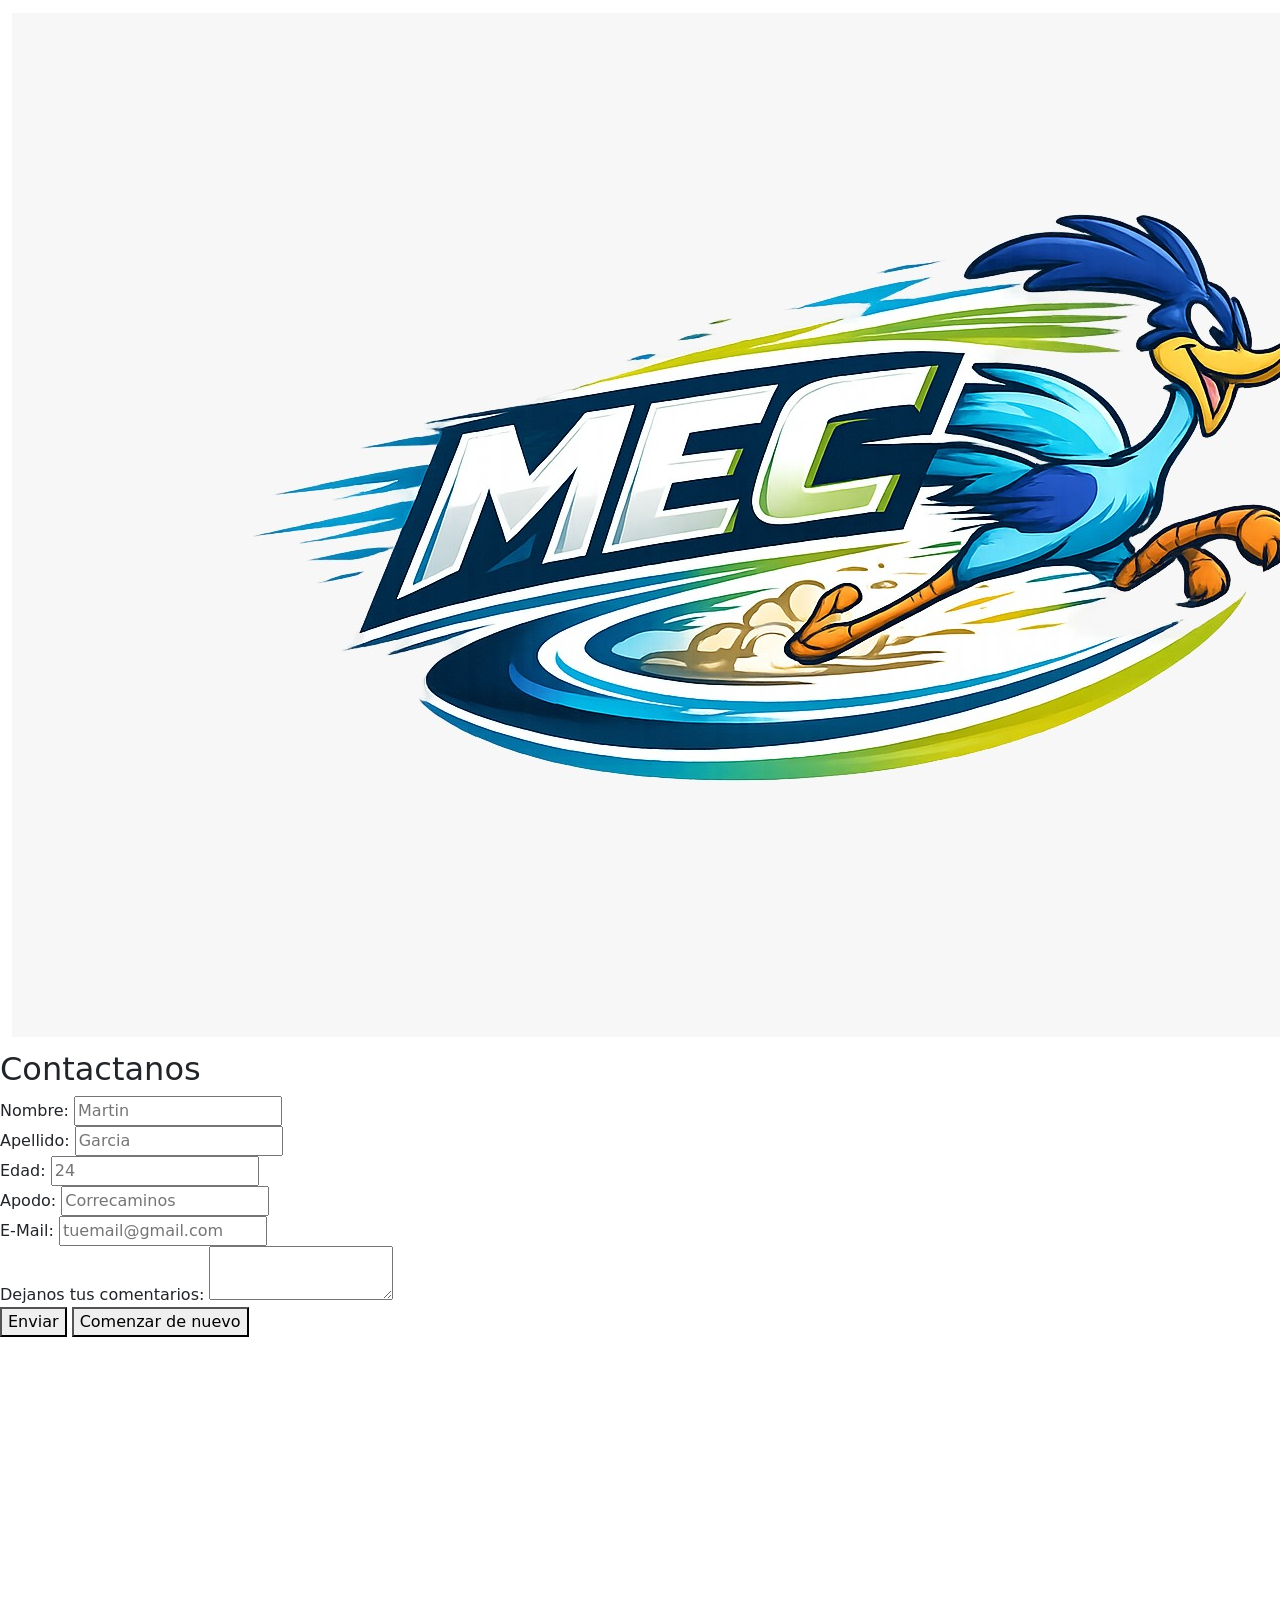
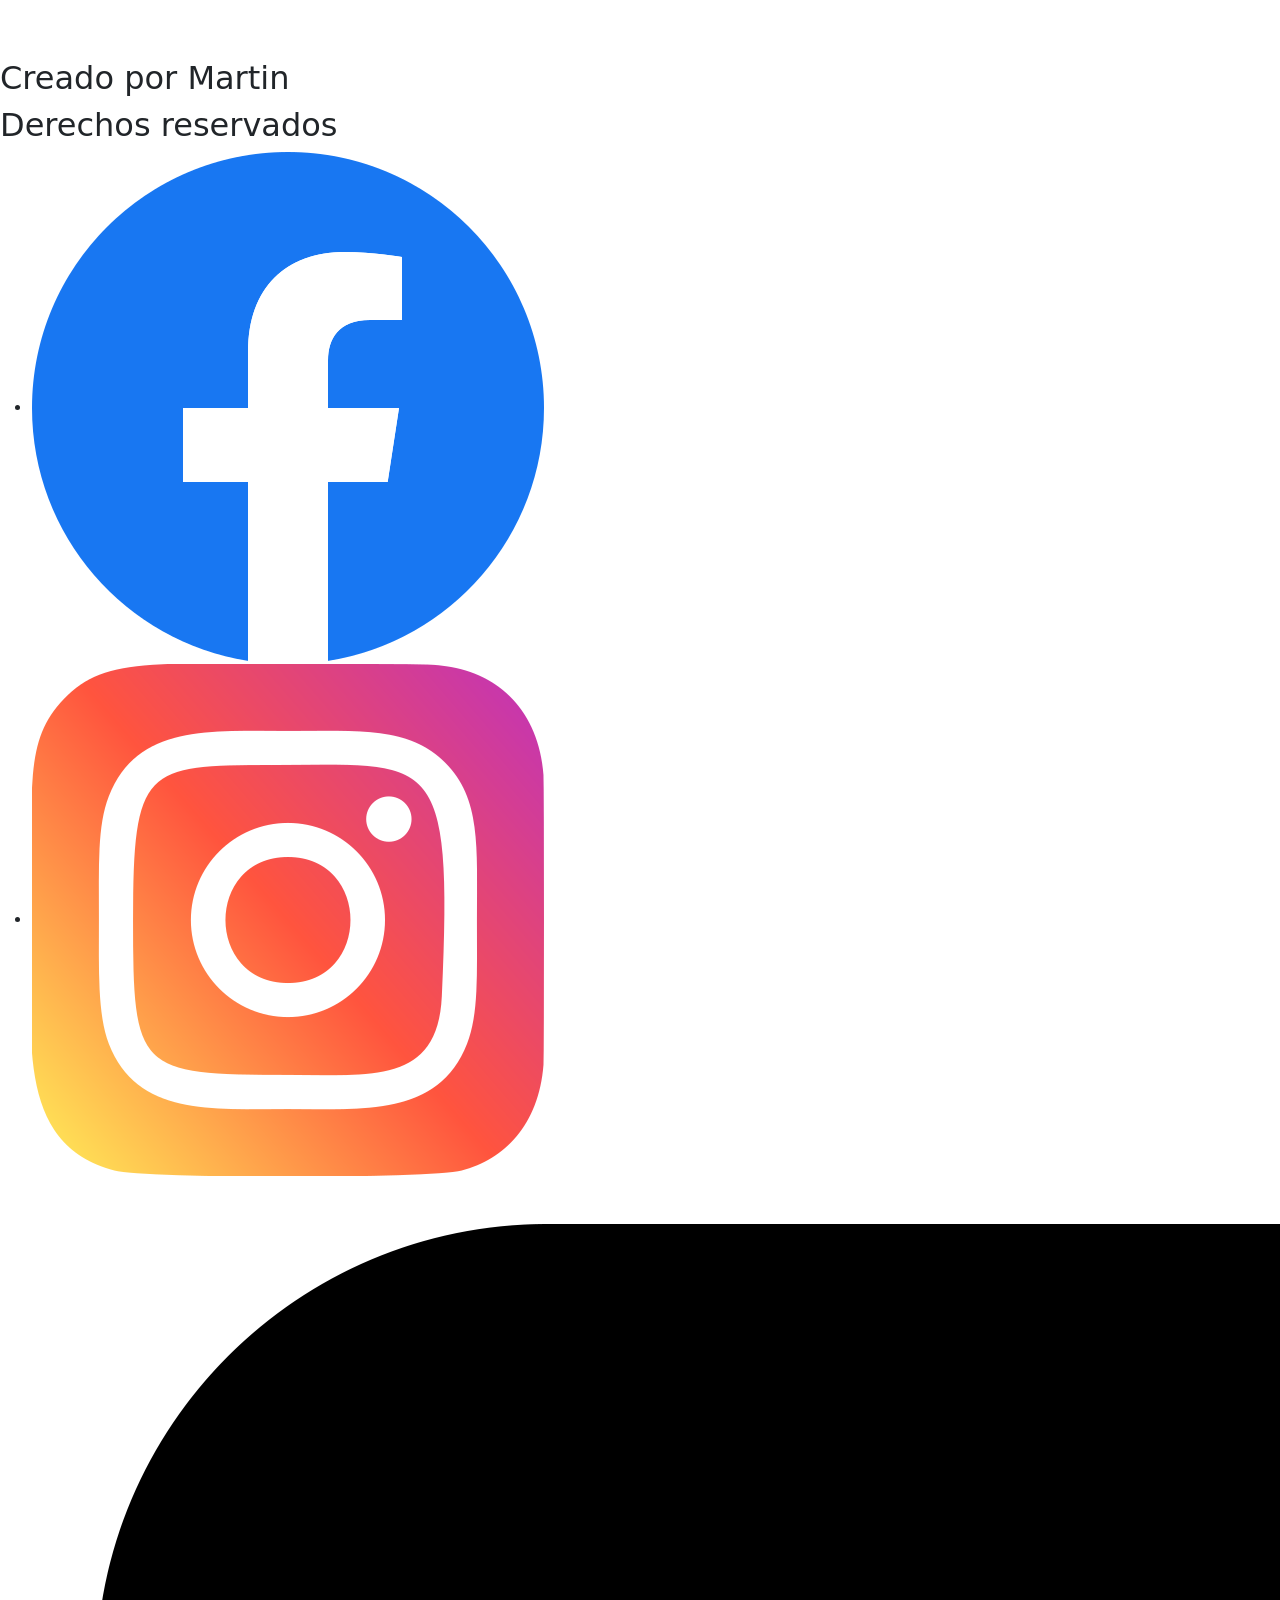
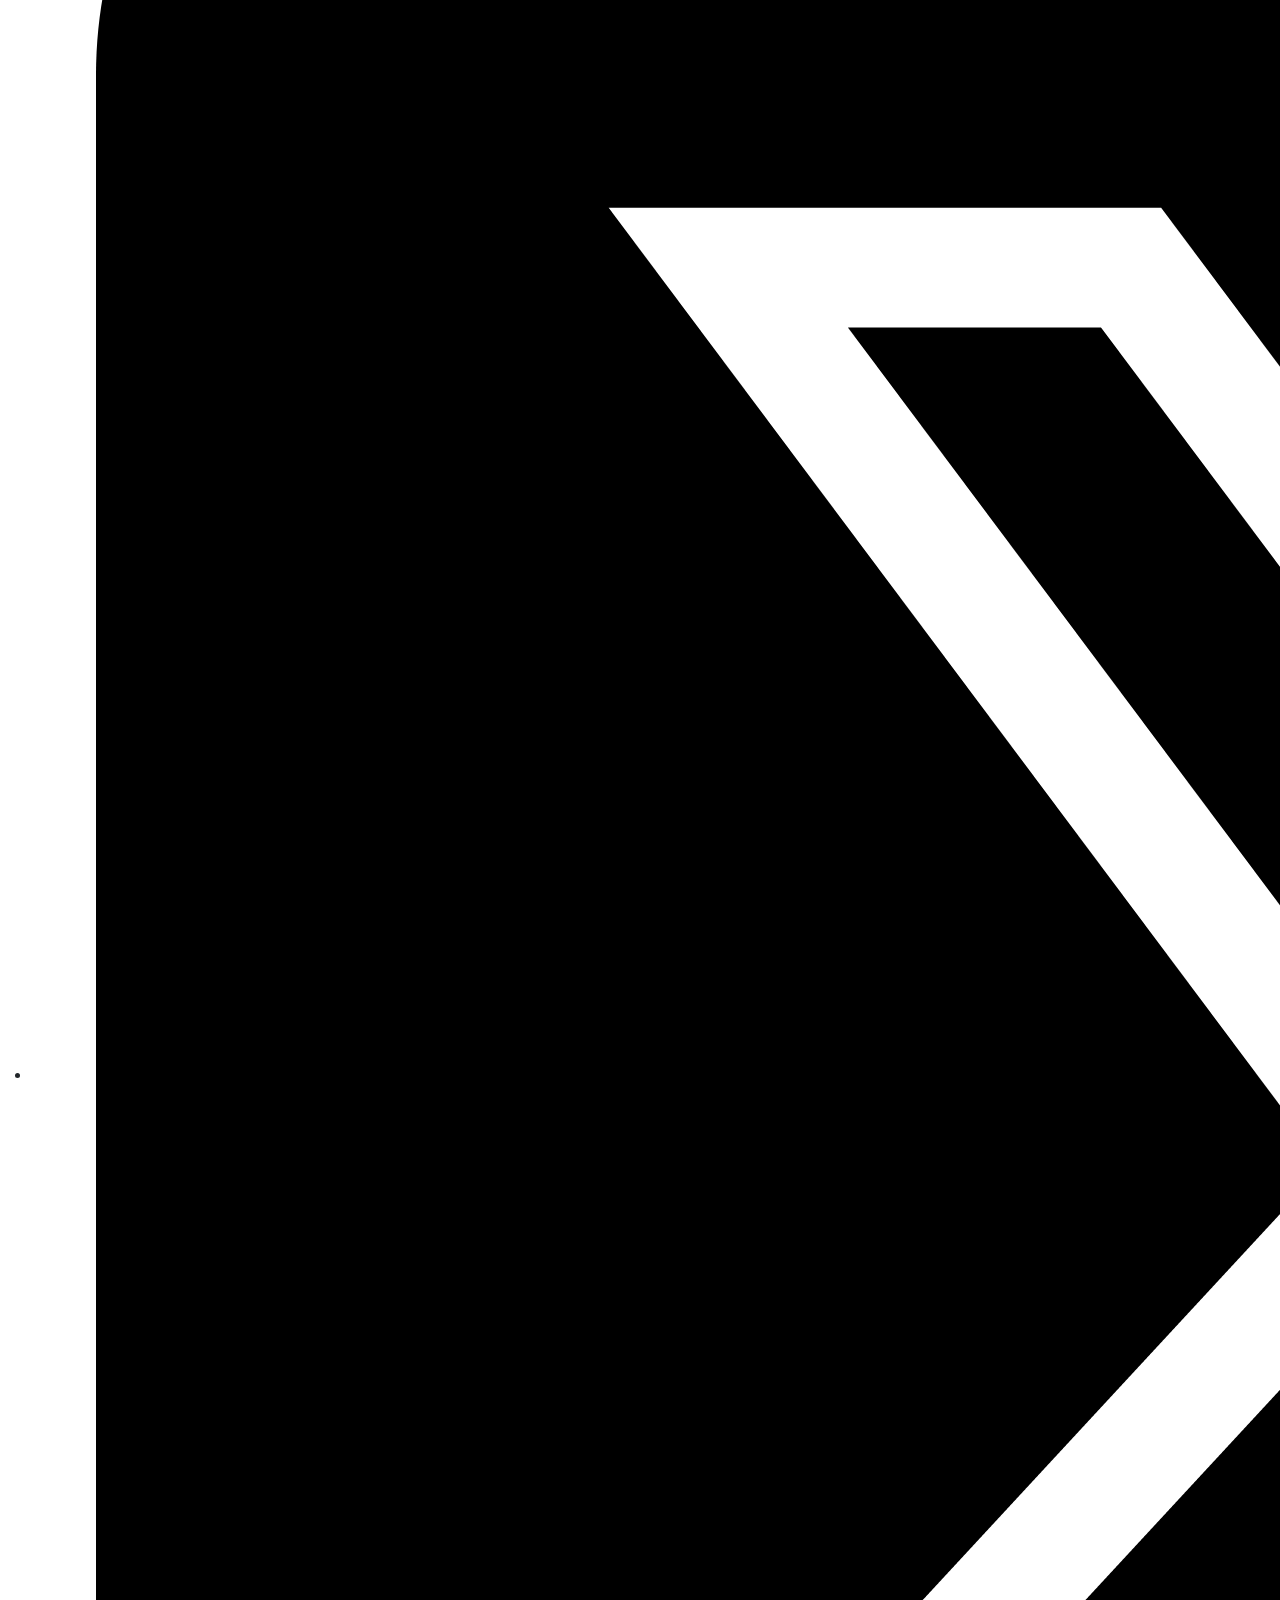
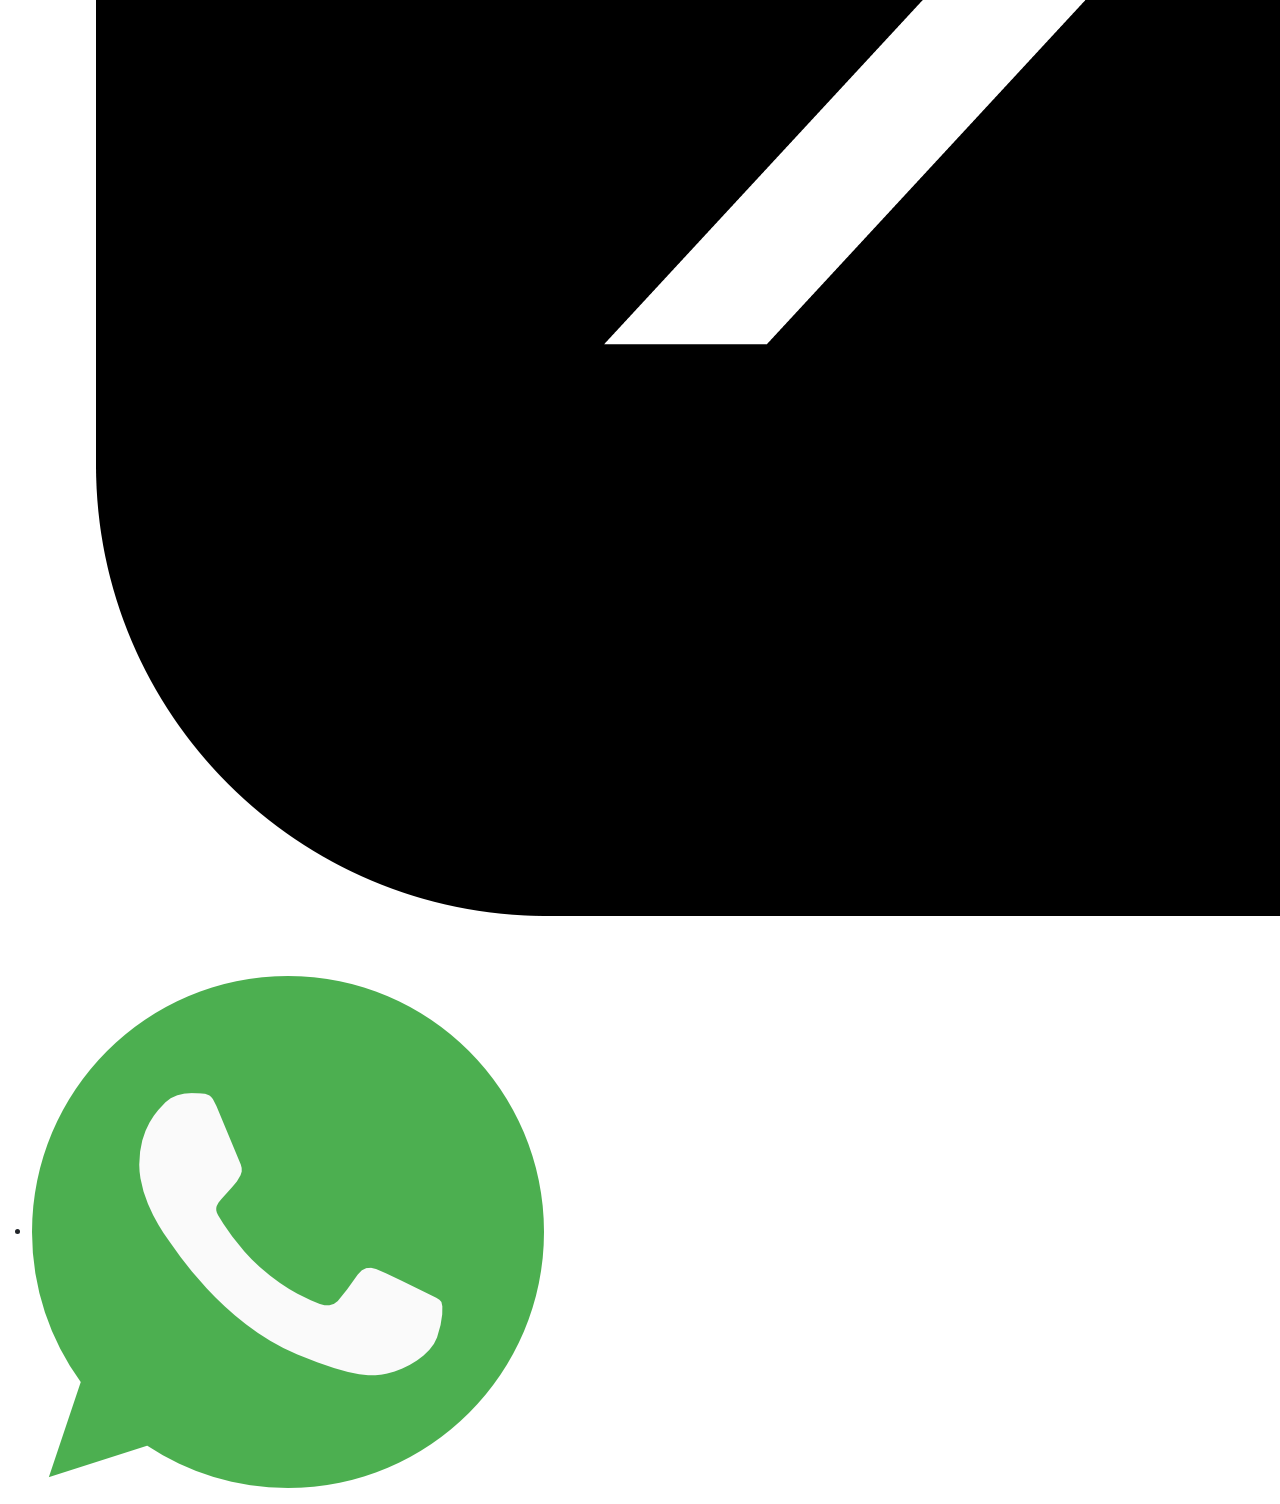
==== assets/pages/contacto.html @ 6ec5f3ac "Formularios MEC" ====
<!DOCTYPE html>
<html lang="es-ar">

<head>
    <meta charset="UTF-8">
    <meta name="viewport" content="width=device-width, initial-scale=1.0">

    <title>Contacto | MEC Dolores Running Club</title>

    <link rel="shortcut icon" href="../img/Logo mec.jpeg" type="image/jpeg">

    <link href="https://cdn.jsdelivr.net/npm/bootstrap@5.3.7/dist/css/bootstrap.min.css" rel="stylesheet"
        integrity="sha384-LN+7fdVzj6u52u30Kp6M/trliBMCMKTyK833zpbD+pXdCLuTusPj697FH4R/5mcr" crossorigin="anonymous">

    <link rel="stylesheet" href="../styles/styles.css">

    <meta name="description"
        content="En MEC Dolores Running vas a encontrar una comunidad de corredores, entrenamientos, carreras y motivación para disfrutar del running en Uruguay.">

    <meta name="keywords"
        content="Running Club, Club de Running, Running Team, Runner, Running Uruguay, MEC Dolores Running, 5K, 10K, Atletismo">

    <meta name="author" content="Martin Garcia">
</head>

<body>

    <header>
        <nav class="navbar navbar-expand-lg">
            <div class="container-fluid">

                <a class="navbar-brand" href="../../index.html">
                    <img src="../img/Logo mec.jpeg" alt="Logo de MEC Dolores Running" class="logo">
                </a>

                <button class="navbar-toggler fondo" type="button" data-bs-toggle="collapse"
                    data-bs-target="#navbarNavDropdown" aria-controls="navbarNavDropdown" aria-expanded="false"
                    aria-label="Toggle navigation">

                    <span class="navbar-toggler-icon"></span>
                </button>

                <h1>
                    MEC Dolores Running
                    <span>by Martin</span>
                </h1>

                <div class="collapse navbar-collapse" id="navbarNavDropdown">

                    <ul class="navbar-nav w-100 justify-content-center">

                        <li class="nav-item">
                            <a class="nav-link active" aria-current="page" href="./contacto.html">
                                Contacto
                            </a>
                        </li>

                        <li class="nav-item">
                            <a class="nav-link" href="./carreras.html">
                                Carreras
                            </a>
                        </li>

                        <li class="nav-item">
                            <a class="nav-link" href="./fundadores.html">
                                Fundadores
                            </a>
                        </li>

                        <li class="nav-item">
                            <a class="nav-link" href="./galeria.html">
                                Galería
                            </a>
                        </li>

                    </ul>

                </div>
            </div>
        </nav>
    </header>

    <main class="contacto">

        <section class="contact-form">

            <h2>Contactanos</h2>

            <form action="#" method="post">

                <article>
                    <label for="nombre">Nombre:</label>

                    <input type="text" id="nombre" name="nombre" placeholder="Martin" class="inname" required>
                </article>

                <article>
                    <label for="apellido">Apellido:</label>

                    <input type="text" id="apellido" name="apellido" placeholder="Garcia" class="inlas" required>
                </article>

                <article>
                    <label for="edad">Edad:</label>

                    <input type="number" id="edad" name="edad" placeholder="24" class="inage" required>
                </article>

                <article>
                    <label for="apodo">Apodo:</label>

                    <input type="text" id="apodo" name="apodo" placeholder="Correcaminos" class="insur">
                </article>

                <article>
                    <label for="email">E-Mail:</label>

                    <input type="email" id="email" name="email" placeholder="tuemail@gmail.com" class="inmail" required>
                </article>

                <article>
                    <label for="comentarios">
                        Dejanos tus comentarios:
                    </label>

                    <textarea id="comentarios" name="comentarios" placeholder="Quiero correr para MEC..."
                        class="incomments" required>
                    </textarea>
                </article>

                <article class="buttons">

                    <button type="submit" class="sub">
                        Enviar
                    </button>

                    <button type="reset" class="res">
                        Comenzar de nuevo
                    </button>

                </article>

            </form>

        </section>

        <section class="map-yt">

            <!-- MAPA -->

            <iframe
                src="https://www.google.com/maps/embed?pb=!1m18!1m12!1m3!1d13196.830701607744!2d-58.2378956!3d-33.5349002!2m3!1f0!2f0!3f0!3m2!1i1024!2i768!4f13.1!3m3!1m2!1s0x95a5281a88e03ff1%3A0x495b77d6ea8cc577!2sDolores%2C%20Soriano!5e0!3m2!1ses-419!2suy!4v1747580000000!5m2!1ses-419!2suy"
                width="400" height="300" style="border:0;" allowfullscreen="" loading="lazy"
                referrerpolicy="no-referrer-when-downgrade">

            </iframe>

            <!-- VIDEO -->

            <iframe width="560" height="315" src="https://open.spotify.com/playlist/6fNGb1PJeD2Wk0fDbvDucJ"
                title="Spotify playlist" frameborder="0"
                allow="accelerometer; autoplay; clipboard-write; encrypted-media; gyroscope; picture-in-picture; web-share"
                allowfullscreen>

            </iframe>

        </section>

    </main>

    <footer>

        <h2>Creado por Martin</h2>
        <h2>Derechos reservados</h2>

        <nav>

            <ul class="f-nav">

                <li>
                    <a href="https://facebook.com" target="_blank">
                        <img src="../img/facebook.png" alt="Logo de Facebook" title="Facebook" class="rrss">
                    </a>
                </li>

                <li>
                    <a href="https://www.instagram.com/mecdolores/" target="_blank">
                        <img src="../img/instagram.png" alt="Logo de Instagram" title="Instagram" class="rrss">
                    </a>
                </li>

                <li>
                    <a href="https://x.com" target="_blank">
                        <img src="../img/x.png" alt="Logo de X/Twitter" title="X/Twitter" class="rrss">
                    </a>
                </li>

                <li>
                    <a href="https://wa.me/59892757686" target="_blank">
                        <img src="../img/whatsapp.png" alt="Logo de WhatsApp" title="WhatsApp" class="rrss whatsapp">
                    </a>
                </li>

            </ul>

        </nav>

    </footer>

    <script src="https://cdn.jsdelivr.net/npm/bootstrap@5.3.7/dist/js/bootstrap.bundle.min.js"
        integrity="sha384-ndDqU0Gzau9qJ1lfW4pNLlhNTkCfHzAVBReH9diLvGRem5+R9g2FzA8ZGN954O5Q" crossorigin="anonymous">

        </script>

</body>

</html>
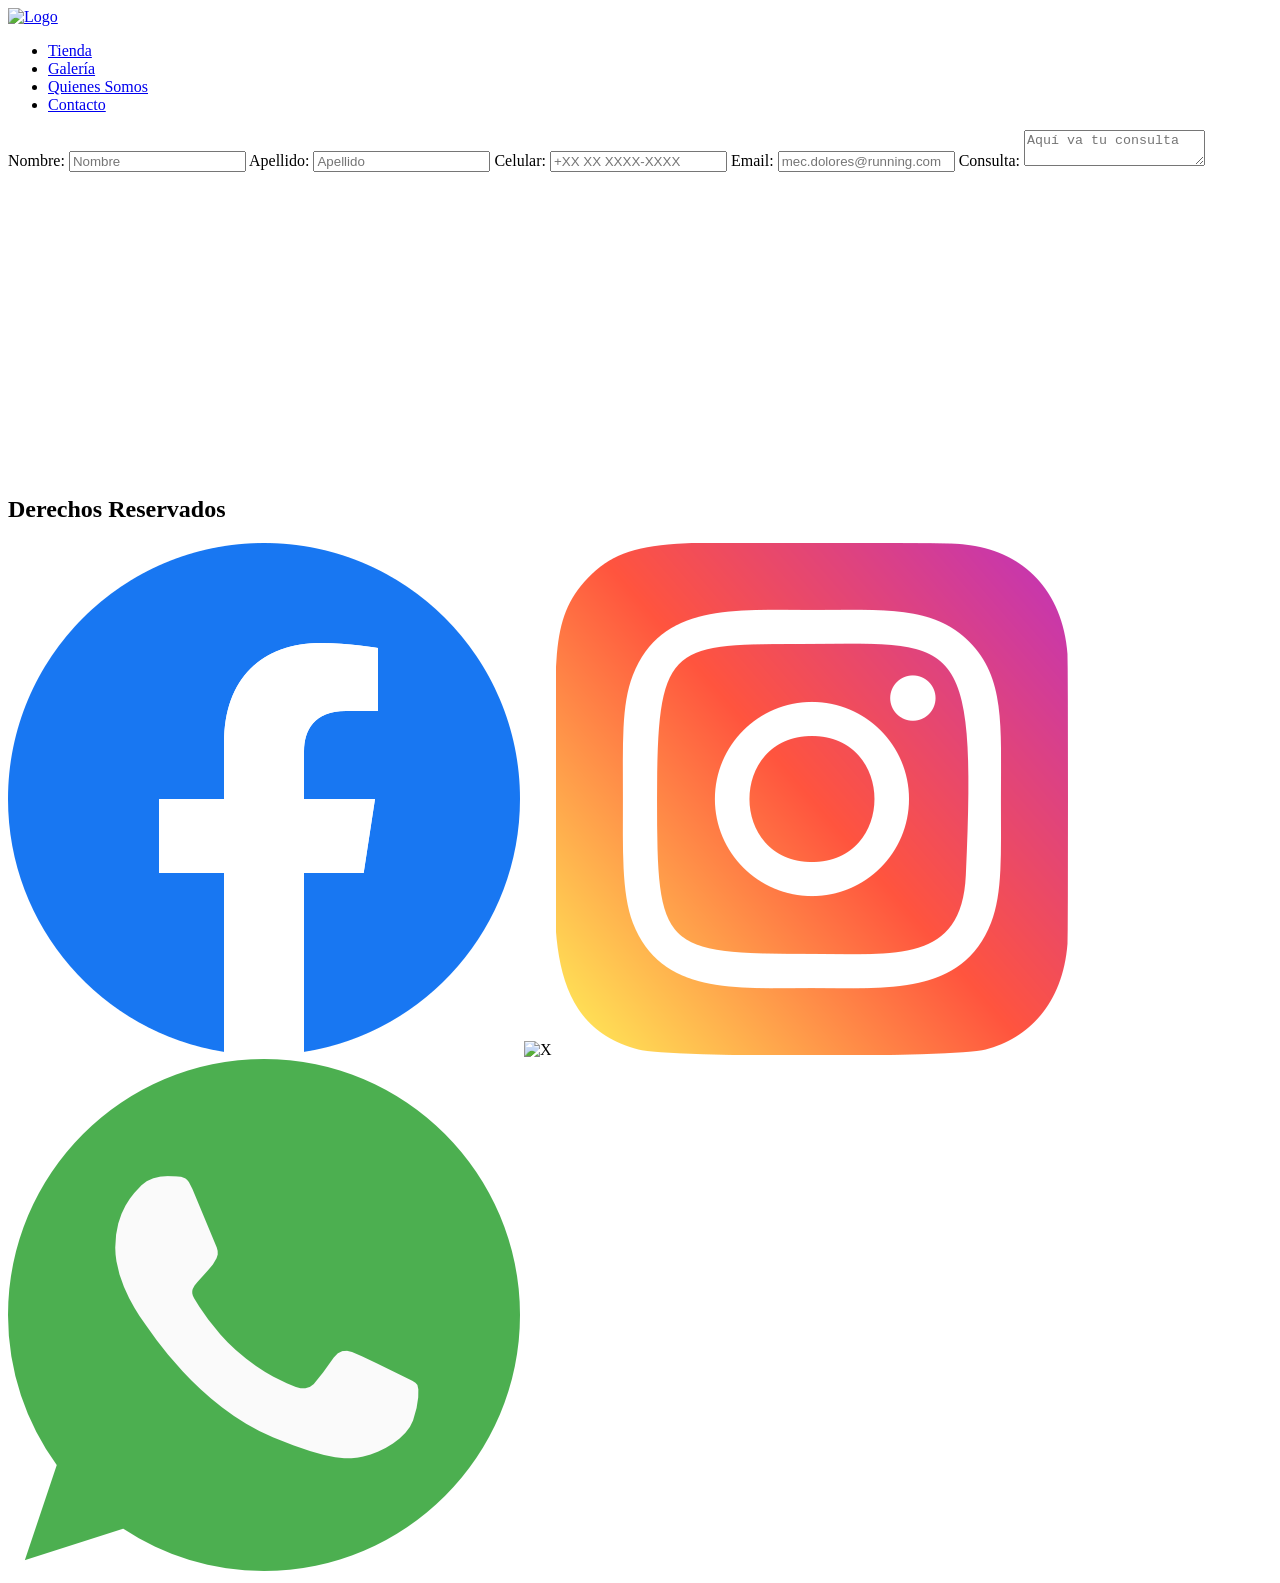
==== commit 29c43692: "Tienda MEC" ====
--- a/assets/pages/contacto.html
+++ b/assets/pages/contacto.html
@@ -1,217 +1,72 @@
 <!DOCTYPE html>
-<html lang="es-ar">
-
+<html lang="en">
 <head>
     <meta charset="UTF-8">
     <meta name="viewport" content="width=device-width, initial-scale=1.0">
-
-    <title>Contacto | MEC Dolores Running Club</title>
-
-    <link rel="shortcut icon" href="../img/Logo mec.jpeg" type="image/jpeg">
-
-    <link href="https://cdn.jsdelivr.net/npm/bootstrap@5.3.7/dist/css/bootstrap.min.css" rel="stylesheet"
-        integrity="sha384-LN+7fdVzj6u52u30Kp6M/trliBMCMKTyK833zpbD+pXdCLuTusPj697FH4R/5mcr" crossorigin="anonymous">
-
+    <title>MEC DOLORES RUNNING - Contacto</title>
     <link rel="stylesheet" href="../styles/styles.css">
 
-    <meta name="description"
-        content="En MEC Dolores Running vas a encontrar una comunidad de corredores, entrenamientos, carreras y motivación para disfrutar del running en Uruguay.">
+    <meta name="description" content="El MEC - Dolores Running no es un grupo cerrado ni mucho menos, sino que es la oportunidad perfecta para crear una comunidad runner en nuestra ciudad.">
 
-    <meta name="keywords"
-        content="Running Club, Club de Running, Running Team, Runner, Running Uruguay, MEC Dolores Running, 5K, 10K, Atletismo">
+    <meta name="keywords" content="contacto, formulario, Running, Comunidad, Correr, Deportes, Salud, Bienestar, MEC-Dolores-Running">
 
-    <meta name="author" content="Martin Garcia">
+    <meta name="author" content="Luciano Staniszewski">
 </head>
-
 <body>
-
     <header>
-        <nav class="navbar navbar-expand-lg">
-            <div class="container-fluid">
-
-                <a class="navbar-brand" href="../../index.html">
-                    <img src="../img/Logo mec.jpeg" alt="Logo de MEC Dolores Running" class="logo">
-                </a>
-
-                <button class="navbar-toggler fondo" type="button" data-bs-toggle="collapse"
-                    data-bs-target="#navbarNavDropdown" aria-controls="navbarNavDropdown" aria-expanded="false"
-                    aria-label="Toggle navigation">
-
-                    <span class="navbar-toggler-icon"></span>
-                </button>
-
-                <h1>
-                    MEC Dolores Running
-                    <span>by Martin</span>
-                </h1>
-
-                <div class="collapse navbar-collapse" id="navbarNavDropdown">
-
-                    <ul class="navbar-nav w-100 justify-content-center">
-
-                        <li class="nav-item">
-                            <a class="nav-link active" aria-current="page" href="./contacto.html">
-                                Contacto
-                            </a>
-                        </li>
-
-                        <li class="nav-item">
-                            <a class="nav-link" href="./carreras.html">
-                                Carreras
-                            </a>
-                        </li>
-
-                        <li class="nav-item">
-                            <a class="nav-link" href="./fundadores.html">
-                                Fundadores
-                            </a>
-                        </li>
-
-                        <li class="nav-item">
-                            <a class="nav-link" href="./galeria.html">
-                                Galería
-                            </a>
-                        </li>
-
-                    </ul>
-
-                </div>
-            </div>
+        <a href="../index.html">
+            <img src="../img/logo.jpg" alt="Logo" class="logo">
+        </a>
+        <nav>
+            <ul class="navegacion">
+                <li>
+                    <a href="./tienda.html">Tienda</a>
+                </li>
+                <li>
+                    <a href="./galeria.html">Galería</a>
+                </li>
+                <li>
+                    <a href="./quienes-somos.html">Quienes Somos</a>
+                </li>
+                <li>
+                    <a href="./contacto.html">Contacto</a>
+                </li>
+            </ul>
         </nav>
     </header>
 
-    <main class="contacto">
+    <main class="main-contact">
 
-        <section class="contact-form">
+        <form>
+            <label>Nombre:</label>
+            <input type="text" placeholder="Nombre">
 
-            <h2>Contactanos</h2>
+            <label>Apellido:</label>
+            <input type="text" placeholder="Apellido">
 
-            <form action="#" method="post">
+            <label>Celular:</label>
+            <input type="number" placeholder="+XX XX XXXX-XXXX">
 
-                <article>
-                    <label for="nombre">Nombre:</label>
+            <label>Email:</label>
+            <input type="email" placeholder="mec.dolores@running.com">
 
-                    <input type="text" id="nombre" name="nombre" placeholder="Martin" class="inname" required>
-                </article>
+            <label>Consulta:</label>
+            <textarea placeholder="Aquí va tu consulta"></textarea>
+        </form>
 
-                <article>
-                    <label for="apellido">Apellido:</label>
+        <iframe src="https://www.google.com/maps/embed?pb=!1m18!1m12!1m3!1d13539.078958991096!2d-64.53849109999999!3d-31.9671429!2m3!1f0!2f0!3f0!3m2!1i1024!2i768!4f13.1!3m3!1m2!1s0x95d2b02fbbf06027%3A0x3f7ae1fed6dd49c4!2sPozo%20Verde%20(Sendero)!5e0!3m2!1ses!2sar!4v1744681787506!5m2!1ses!2sar" width="400" height="300" style="border:0;" allowfullscreen="" loading="lazy" referrerpolicy="no-referrer-when-downgrade"></iframe>
 
-                    <input type="text" id="apellido" name="apellido" placeholder="Garcia" class="inlas" required>
-                </article>
-
-                <article>
-                    <label for="edad">Edad:</label>
-
-                    <input type="number" id="edad" name="edad" placeholder="24" class="inage" required>
-                </article>
-
-                <article>
-                    <label for="apodo">Apodo:</label>
-
-                    <input type="text" id="apodo" name="apodo" placeholder="Correcaminos" class="insur">
-                </article>
-
-                <article>
-                    <label for="email">E-Mail:</label>
-
-                    <input type="email" id="email" name="email" placeholder="tuemail@gmail.com" class="inmail" required>
-                </article>
-
-                <article>
-                    <label for="comentarios">
-                        Dejanos tus comentarios:
-                    </label>
-
-                    <textarea id="comentarios" name="comentarios" placeholder="Quiero correr para MEC..."
-                        class="incomments" required>
-                    </textarea>
-                </article>
-
-                <article class="buttons">
-
-                    <button type="submit" class="sub">
-                        Enviar
-                    </button>
-
-                    <button type="reset" class="res">
-                        Comenzar de nuevo
-                    </button>
-
-                </article>
-
-            </form>
-
-        </section>
-
-        <section class="map-yt">
-
-            <!-- MAPA -->
-
-            <iframe
-                src="https://www.google.com/maps/embed?pb=!1m18!1m12!1m3!1d13196.830701607744!2d-58.2378956!3d-33.5349002!2m3!1f0!2f0!3f0!3m2!1i1024!2i768!4f13.1!3m3!1m2!1s0x95a5281a88e03ff1%3A0x495b77d6ea8cc577!2sDolores%2C%20Soriano!5e0!3m2!1ses-419!2suy!4v1747580000000!5m2!1ses-419!2suy"
-                width="400" height="300" style="border:0;" allowfullscreen="" loading="lazy"
-                referrerpolicy="no-referrer-when-downgrade">
-
-            </iframe>
-
-            <!-- VIDEO -->
-
-            <iframe width="560" height="315" src="https://open.spotify.com/playlist/6fNGb1PJeD2Wk0fDbvDucJ"
-                title="Spotify playlist" frameborder="0"
-                allow="accelerometer; autoplay; clipboard-write; encrypted-media; gyroscope; picture-in-picture; web-share"
-                allowfullscreen>
-
-            </iframe>
-
-        </section>
-
+        <!-- <iframe width="560" height="315" src="https://www.youtube.com/embed/1-xGerv5FOk?si=WYtWAz-H01fBa2N2" title="YouTube video player" frameborder="0" allow="accelerometer; autoplay; clipboard-write; encrypted-media; gyroscope; picture-in-picture; web-share" referrerpolicy="strict-origin-when-cross-origin" allowfullscreen></iframe> -->
     </main>
 
     <footer>
-
-        <h2>Creado por Martin</h2>
-        <h2>Derechos reservados</h2>
-
-        <nav>
-
-            <ul class="f-nav">
-
-                <li>
-                    <a href="https://facebook.com" target="_blank">
-                        <img src="../img/facebook.png" alt="Logo de Facebook" title="Facebook" class="rrss">
-                    </a>
-                </li>
-
-                <li>
-                    <a href="https://www.instagram.com/mecdolores/" target="_blank">
-                        <img src="../img/instagram.png" alt="Logo de Instagram" title="Instagram" class="rrss">
-                    </a>
-                </li>
-
-                <li>
-                    <a href="https://x.com" target="_blank">
-                        <img src="../img/x.png" alt="Logo de X/Twitter" title="X/Twitter" class="rrss">
-                    </a>
-                </li>
-
-                <li>
-                    <a href="https://wa.me/59892757686" target="_blank">
-                        <img src="../img/whatsapp.png" alt="Logo de WhatsApp" title="WhatsApp" class="rrss whatsapp">
-                    </a>
-                </li>
-
-            </ul>
-
-        </nav>
-
+        <h2>Derechos Reservados</h2>
+        <section>
+            <img src="../img/facebook.png" alt="Facebook" class="rrss">
+            <img src="../img/twitter.png" alt="X" class="rrss">
+            <img src="../img/instagram.png" alt="Instagram" class="rrss">
+        </section>
+            <img src="../img/whatsapp.png" alt="whatsapp" class="rrss wats">
     </footer>
-
-    <script src="https://cdn.jsdelivr.net/npm/bootstrap@5.3.7/dist/js/bootstrap.bundle.min.js"
-        integrity="sha384-ndDqU0Gzau9qJ1lfW4pNLlhNTkCfHzAVBReH9diLvGRem5+R9g2FzA8ZGN954O5Q" crossorigin="anonymous">
-
-        </script>
-
 </body>
-
 </html>
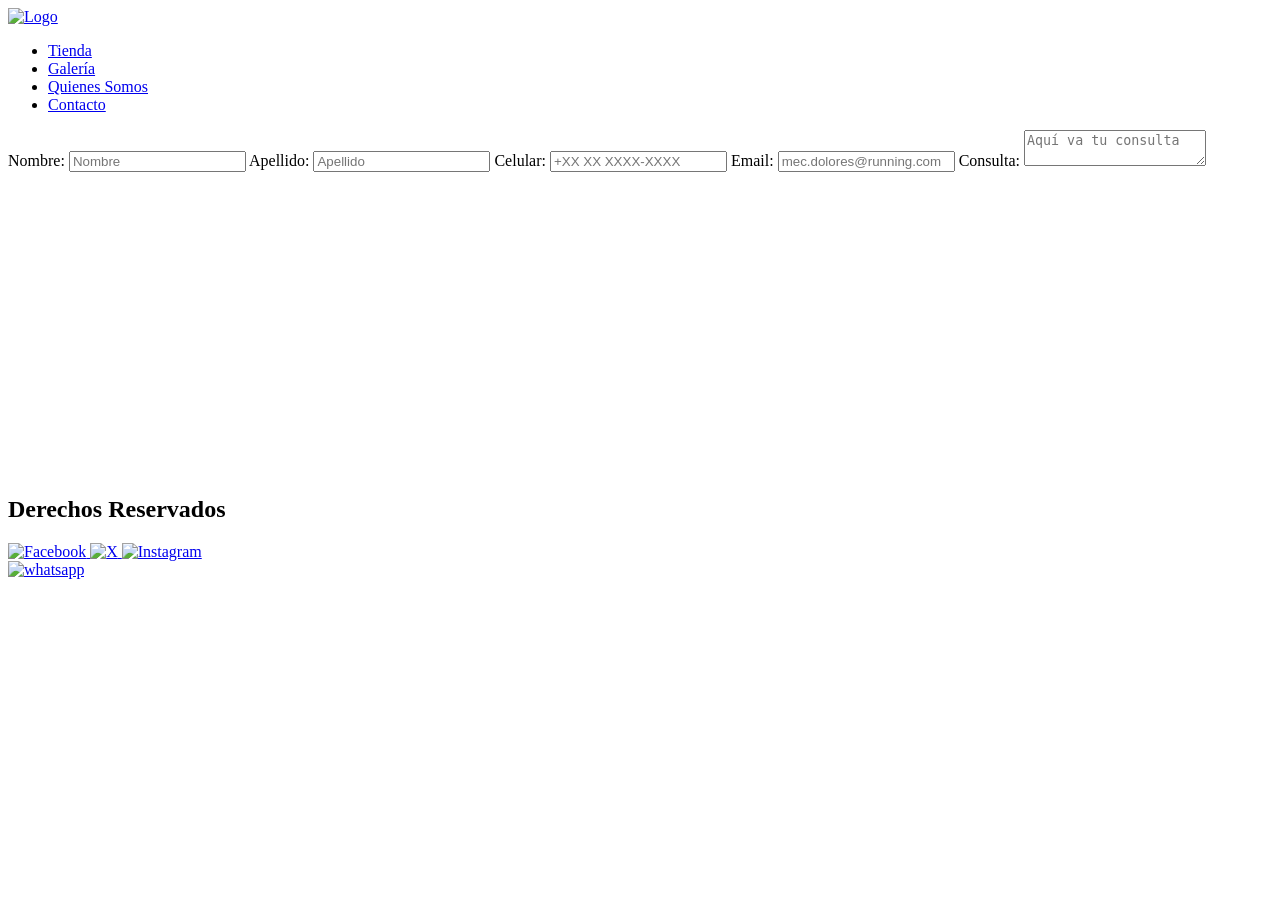
==== commit eadc76db: "Correccion Errores" ====
--- a/assets/pages/contacto.html
+++ b/assets/pages/contacto.html
@@ -10,7 +10,7 @@
 
     <meta name="keywords" content="contacto, formulario, Running, Comunidad, Correr, Deportes, Salud, Bienestar, MEC-Dolores-Running">
 
-    <meta name="author" content="Luciano Staniszewski">
+    <meta name="author" content="Martin Garcia">
 </head>
 <body>
     <header>
@@ -20,16 +20,16 @@
         <nav>
             <ul class="navegacion">
                 <li>
-                    <a href="./tienda.html">Tienda</a>
+                    <a href="../assets/pages/tienda.html">Tienda</a>
                 </li>
                 <li>
-                    <a href="./galeria.html">Galería</a>
+                    <a href="../assets/pages/galeria.html">Galería</a>
                 </li>
                 <li>
-                    <a href="./quienes-somos.html">Quienes Somos</a>
+                    <a href="../assets/pages/fundadores.html">Quienes Somos</a>
                 </li>
                 <li>
-                    <a href="./contacto.html">Contacto</a>
+                    <a href="../assets/pages/contacto.html">Contacto</a>
                 </li>
             </ul>
         </nav>
@@ -62,11 +62,20 @@
     <footer>
         <h2>Derechos Reservados</h2>
         <section>
-            <img src="../img/facebook.png" alt="Facebook" class="rrss">
-            <img src="../img/twitter.png" alt="X" class="rrss">
-            <img src="../img/instagram.png" alt="Instagram" class="rrss">
-        </section>
-            <img src="../img/whatsapp.png" alt="whatsapp" class="rrss wats">
+          <a href="https://facebook.com" target="_blank">
+        <img src="./img/facebook.png" alt="Facebook" class="rrss">
+      </a>
+      <a href="https://x.com" target="_blank">
+        <img src="./img/x.png" alt="X" class="rrss">
+      </a>
+      <a href="https://www.instagram.com/mecdolores/" target="_blank">
+        <img src="./img/instagram.png" alt="Instagram" class="rrss">
+      </a>
+    </section>
+
+    <a href="https://wa.me/59892757686" target="_blank">
+      <img src="./img/whatsapp.png" alt="whatsapp" class="rrss wats">
+    </a>
     </footer>
 </body>
 </html>
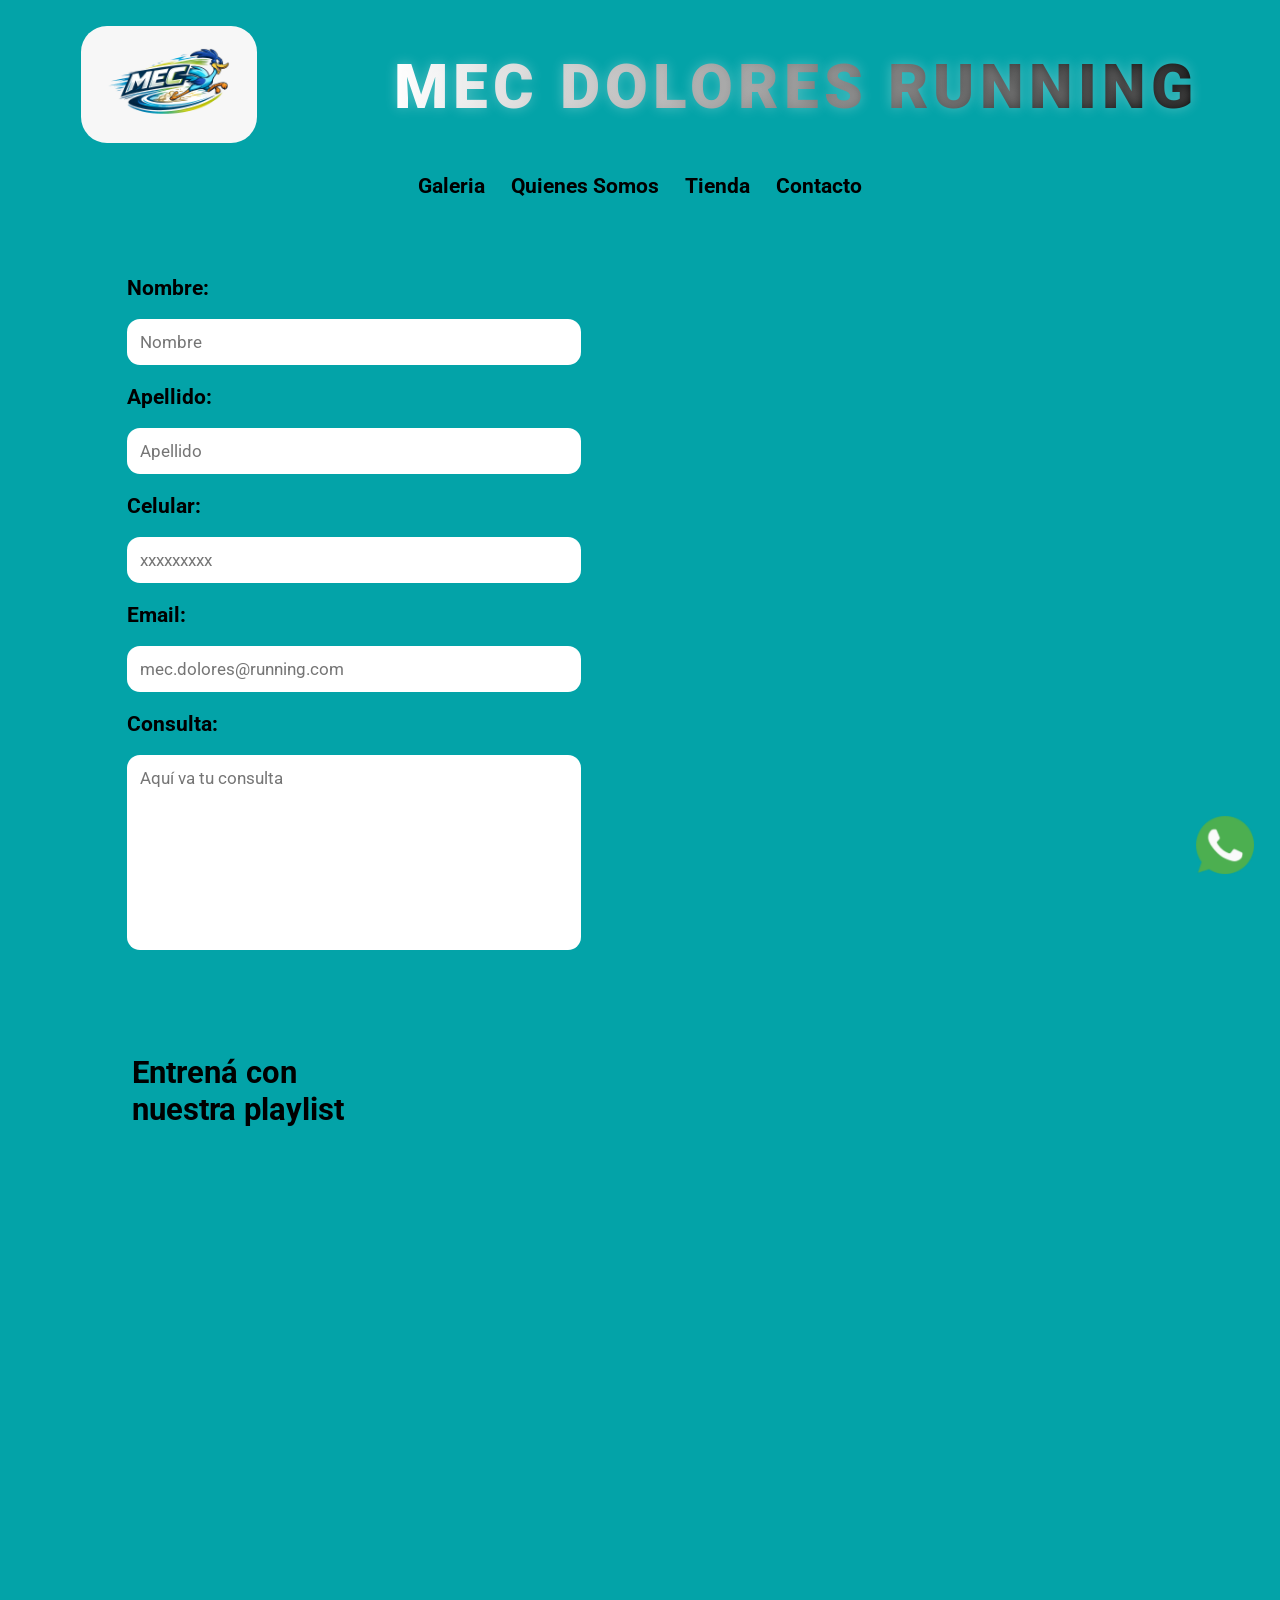
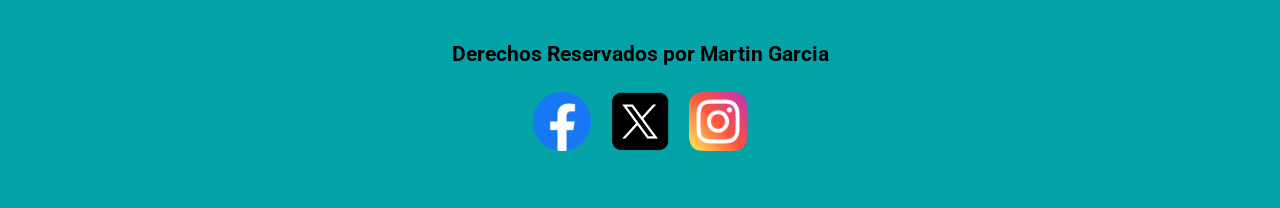
==== commit 4de532f2: "correcciones" ====
--- a/assets/pages/contacto.html
+++ b/assets/pages/contacto.html
@@ -1,35 +1,40 @@
 <!DOCTYPE html>
-<html lang="en">
+<html lang="es">
+
 <head>
     <meta charset="UTF-8">
     <meta name="viewport" content="width=device-width, initial-scale=1.0">
     <title>MEC DOLORES RUNNING - Contacto</title>
-    <link rel="stylesheet" href="../styles/styles.css">
+    <link rel="stylesheet" href="../../styles/styles.css">
+    <link href="https://unpkg.com/aos@2.3.1/dist/aos.css" rel="stylesheet">
 
-    <meta name="description" content="El MEC - Dolores Running no es un grupo cerrado ni mucho menos, sino que es la oportunidad perfecta para crear una comunidad runner en nuestra ciudad.">
+    <meta name="description"
+        content="Mas que nada es un espacio, una posibilidad de comunidad. Un lugar para compartir, para encontrarnos, para correr juntos. Para que cada uno pueda encontrar su ritmo, su camino, su lugar en esta hermosa locura que es correr.">
 
-    <meta name="keywords" content="contacto, formulario, Running, Comunidad, Correr, Deportes, Salud, Bienestar, MEC-Dolores-Running">
+    <meta name="keywords" content="Running, Comunidad, Correr, Deportes, Salud, Bienestar, MEC-Dolores-Running">
 
     <meta name="author" content="Martin Garcia">
 </head>
+
 <body>
     <header>
-        <a href="../index.html">
-            <img src="../img/logo.jpg" alt="Logo" class="logo">
+        <a href="../../index.html">
+            <img src="../../assets/img/logo.jpeg" alt="Logo" class="logo">
         </a>
+        <h1>MEC DOLORES RUNNING</h1>
         <nav>
             <ul class="navegacion">
                 <li>
-                    <a href="../assets/pages/tienda.html">Tienda</a>
+                    <a href="../../assets/pages/galeria.html">Galeria</a>
                 </li>
                 <li>
-                    <a href="../assets/pages/galeria.html">Galería</a>
+                    <a href="../../assets/pages/fundadores.html">Quienes Somos</a>
                 </li>
                 <li>
-                    <a href="../assets/pages/fundadores.html">Quienes Somos</a>
+                    <a href="../../assets/pages/tienda.html">Tienda</a>
                 </li>
                 <li>
-                    <a href="../assets/pages/contacto.html">Contacto</a>
+                    <a href="../../assets/pages/contacto.html">Contacto</a>
                 </li>
             </ul>
         </nav>
@@ -45,7 +50,7 @@
             <input type="text" placeholder="Apellido">
 
             <label>Celular:</label>
-            <input type="number" placeholder="+XX XX XXXX-XXXX">
+            <input type="number" placeholder="xxxxxxxxx">
 
             <label>Email:</label>
             <input type="email" placeholder="mec.dolores@running.com">
@@ -54,28 +59,43 @@
             <textarea placeholder="Aquí va tu consulta"></textarea>
         </form>
 
-        <iframe src="https://www.google.com/maps/embed?pb=!1m18!1m12!1m3!1d13539.078958991096!2d-64.53849109999999!3d-31.9671429!2m3!1f0!2f0!3f0!3m2!1i1024!2i768!4f13.1!3m3!1m2!1s0x95d2b02fbbf06027%3A0x3f7ae1fed6dd49c4!2sPozo%20Verde%20(Sendero)!5e0!3m2!1ses!2sar!4v1744681787506!5m2!1ses!2sar" width="400" height="300" style="border:0;" allowfullscreen="" loading="lazy" referrerpolicy="no-referrer-when-downgrade"></iframe>
+        <iframe src="https://www.google.com/maps?q=Dolores,Soriano,Uruguay&output=embed" width="400" height="300"
+            style="border:0;" allowfullscreen="" loading="lazy">
+        </iframe>
+        <section class="spotify">
+  <h2>Entrená con nuestra playlist</h2>
 
-        <!-- <iframe width="560" height="315" src="https://www.youtube.com/embed/1-xGerv5FOk?si=WYtWAz-H01fBa2N2" title="YouTube video player" frameborder="0" allow="accelerometer; autoplay; clipboard-write; encrypted-media; gyroscope; picture-in-picture; web-share" referrerpolicy="strict-origin-when-cross-origin" allowfullscreen></iframe> -->
+  <iframe style="border-radius:12px"
+  src="https://open.spotify.com/embed/playlist/6fNGb1PJeD2Wk0fDbvDucJ?
+  width="100%"
+  height="352"
+  frameBorder="0"
+  allowfullscreen=""
+  allow="autoplay; clipboard-write; encrypted-media; fullscreen; picture-in-picture"
+  loading="lazy">
+  </iframe>
+</section>
+
     </main>
 
     <footer>
-        <h2>Derechos Reservados</h2>
+        <h2>Derechos Reservados por Martin Garcia</h2>
         <section>
-          <a href="https://facebook.com" target="_blank">
-        <img src="./img/facebook.png" alt="Facebook" class="rrss">
-      </a>
-      <a href="https://x.com" target="_blank">
-        <img src="./img/x.png" alt="X" class="rrss">
-      </a>
-      <a href="https://www.instagram.com/mecdolores/" target="_blank">
-        <img src="./img/instagram.png" alt="Instagram" class="rrss">
-      </a>
-    </section>
+            <a href="https://facebook.com" target="_blank">
+                <img src="../../assets/img/facebook.png" alt="Facebook" class="rrss">
+            </a>
+            <a href="https://x.com" target="_blank">
+                <img src="../../assets/img/x.png" alt="X" class="rrss">
+            </a>
+            <a href="https://www.instagram.com/mecdolores/" target="_blank">
+                <img src="../../assets/img/instagram.png" alt="Instagram" class="rrss">
+            </a>
+        </section>
 
-    <a href="https://wa.me/59892757686" target="_blank">
-      <img src="./img/whatsapp.png" alt="whatsapp" class="rrss wats">
-    </a>
+        <a href="https://wa.me/59892757686" target="_blank">
+            <img src="../../assets/img/whatsapp.png" alt="whatsapp" class="rrss wats">
+        </a>
     </footer>
 </body>
+
 </html>
--- a/styles/styles.css
+++ b/styles/styles.css
@@ -0,0 +1,435 @@
+@import url("https://fonts.googleapis.com/css2?family=Roboto:wght@100;300;400;500;700;900&display=swap");
+
+* {
+  margin: 0;
+  padding: 0;
+  box-sizing: border-box;
+  text-decoration: none;
+  font-family: "Roboto", sans-serif;
+}
+
+body {
+  background-color: rgb(3, 163, 168);
+  overflow-x: hidden;
+}
+body {
+  zoom: 1.3;
+}
+
+main {
+  width: 95%;
+  margin: auto;
+}
+
+/* =========================
+HEADER
+========================= */
+
+header {
+  display: flex;
+  justify-content: space-around;
+  align-items: center;
+  padding: 20px;
+  flex-wrap: wrap;
+  gap: 20px;
+}
+
+header h1 {
+  font-size: 3rem;
+  font-weight: 900;
+  text-transform: uppercase;
+  letter-spacing: 4px;
+  text-align: center;
+
+  background: linear-gradient(90deg, #ffffff, #000000);
+  -webkit-background-clip: text;
+  -webkit-text-fill-color: transparent;
+
+  text-shadow: 0 0 10px rgba(255,255,255,0.3);
+
+  animation: glow 2s infinite alternate;
+}
+
+.logo {
+  height: 90px;
+  width: auto;
+  border-radius: 20px;
+}
+
+.navegacion {
+  display: flex;
+  align-items: center;
+  gap: 20px;
+}
+
+.navegacion li {
+  list-style: none;
+}
+
+.navegacion li a {
+  color: black;
+  font-weight: 700;
+  transition: 0.3s;
+}
+
+.navegacion li a:hover {
+  color: white;
+}
+
+/* =========================
+FOOTER
+========================= */
+
+footer {
+  display: flex;
+  flex-direction: column;
+  justify-content: center;
+  align-items: center;
+  gap: 20px;
+  padding: 20px;}
+  footer section {
+  display: flex;
+  gap: 20px;
+}
+
+footer h2 {
+  font-size: 1rem;
+  text-align: center;
+}
+
+footer section {
+  display: flex;
+  gap: 15px;
+}
+
+.rrss {
+  height: 45px;
+  width: auto;
+}
+
+.wats {
+  position: fixed;
+  right: 20px;
+  bottom: 20px;
+  z-index: 999;
+  animation: vibrar 1s infinite;
+}
+
+/* =========================
+ANIMACION WHATSAPP
+========================= */
+
+@keyframes vibrar {
+  0% {
+    transform: translateX(0);
+  }
+
+  25% {
+    transform: translateX(5px);
+  }
+
+  50% {
+    transform: translateX(-5px);
+  }
+
+  75% {
+    transform: translateX(5px);
+  }
+
+  100% {
+    transform: translateX(0);
+  }
+}
+
+/* =========================
+HOME
+========================= */
+
+.main-nav {
+  display: flex;
+  justify-content: center;
+  align-items: center;
+  gap: 40px;
+  padding: 40px 20px;
+  flex-wrap: wrap;
+}
+
+.main-nav article {
+  display: flex;
+  flex-direction: column;
+  align-items: center;
+  gap: 15px;
+}
+
+.router {
+  width: 420px;
+  height: 420px;
+  object-fit: cover;
+  border-radius: 20px;
+  transition: 0.3s;
+}
+
+.router:hover {
+  transform: scale(1.05);
+}
+
+.main-nav h2 {
+  color: black;
+}
+
+/* =========================
+CONTACTO
+========================= */
+
+.main-contact {
+  display: flex;
+  justify-content: center;
+  align-items: center;
+  gap: 40px;
+  padding: 40px;
+  flex-wrap: wrap;
+}
+
+.main-contact form {
+  display: flex;
+  flex-direction: column;
+  gap: 15px;
+}
+
+.main-contact form label {
+  font-weight: bold;
+}
+
+.main-contact form input,
+.main-contact form textarea {
+  width: 350px;
+  padding: 10px;
+  border: none;
+  border-radius: 10px;
+}
+
+.main-contact form textarea {
+  height: 150px;
+  resize: none;
+}
+
+.main-contact iframe {
+  border-radius: 20px;
+  width: 400px;
+  max-width: 80vw;
+}
+
+/* =========================
+FUNDADORES
+========================= */
+
+.main-qs {
+  display: flex;
+  justify-content: center;
+  align-items: center;
+  gap: 40px;
+  padding: 40px;
+  flex-wrap: wrap;
+}
+
+.main-qs section {
+  max-width: 600px;
+}
+
+.main-qs section h2 {
+  margin-bottom: 20px;
+}
+
+.main-qs section p {
+  margin-bottom: 15px;
+  line-height: 1.5;
+}
+
+.fundadores {
+  width: 350px;
+  border-radius: 20px;
+}
+
+/* =========================
+GALERIA
+========================= */
+
+.gmain {
+  width: 100%;
+  padding: 40px 20px;
+}
+
+.galery {
+  display: grid;
+
+  grid-template-columns: repeat(auto-fit, minmax(280px, 1fr));
+
+  gap: 25px;
+
+  justify-items: center;
+
+  align-items: center;
+}
+
+.galery img {
+  width: 100%;
+
+  max-width: 320px;
+
+  height: 320px;
+
+  object-fit: cover;
+
+  border-radius: 20px;
+
+  border: 3px solid black;
+
+  transition: 0.3s;
+}
+
+.galery img:hover {
+  transform: scale(1.03);
+}
+
+/* =========================
+TIENDA
+========================= */
+
+.main-tienda {
+  display: flex;
+  flex-direction: column;
+  align-items: center;
+  padding: 40px 20px;
+}
+
+.main-tienda h2 {
+  margin-bottom: 30px;
+}
+
+.camisetas {
+  display: flex;
+  justify-content: center;
+  gap: 30px;
+  flex-wrap: wrap;
+}
+
+.camisetas article {
+  background-color: white;
+  border-radius: 20px;
+  padding: 20px;
+  text-align: center;
+  width: 300px;
+}
+
+.img-tienda {
+  width: 100%;
+  height: 300px;
+  object-fit: cover;
+  border-radius: 20px;
+  margin: 15px 0;
+}
+
+/* =========================
+SPOTIFY
+========================= */
+
+.spotify {
+  display: flex;
+  justify-content: center;
+  padding: 40px;
+}
+
+.spotify iframe {
+  width: 80vw;
+  max-width: 700px;
+  border-radius: 20px;
+}
+
+/* =========================
+TABLET
+========================= */
+
+@media (max-width: 1024px) {
+
+  header {
+    flex-direction: column;
+  }
+
+  .navegacion {
+    flex-wrap: wrap;
+    justify-content: center;
+  }
+
+  .router {
+    width: 250px;
+    height: 250px;
+  }
+
+  .main-contact iframe {
+    width: 90vw;
+  }
+}
+
+/* =========================
+CELULAR
+========================= */
+
+@media (max-width: 768px) {
+
+  header h1 {
+    font-size: 1.5rem;
+  }
+
+  .navegacion {
+    flex-direction: column;
+    gap: 10px;
+  }
+
+  .router {
+    width: 90vw;
+    height: auto;
+  }
+
+  .main-contact {
+    padding: 20px;
+  }
+
+  .main-contact form input,
+  .main-contact form textarea {
+    width: 90vw;
+  }
+
+  .fundadores {
+    width: 90vw;
+  }
+
+  footer {
+    flex-direction: column;
+    text-align: center;
+  }
+
+  .rrss {
+    height: 40px;
+  }
+
+  .galery {
+    grid-template-columns: 1fr;
+  }
+
+  .galery img {
+    max-width: 90vw;
+    height: auto;
+  }
+}
+  @keyframes glow {
+  from {
+    transform: scale(1);
+    text-shadow: 0 0 10px rgba(0, 0, 0, 0.3);
+  }
+
+  to {
+    transform: scale(1.03);
+    text-shadow: 0 0 20px rgba(0, 225, 255, 0.8);
+  }
+}
+}
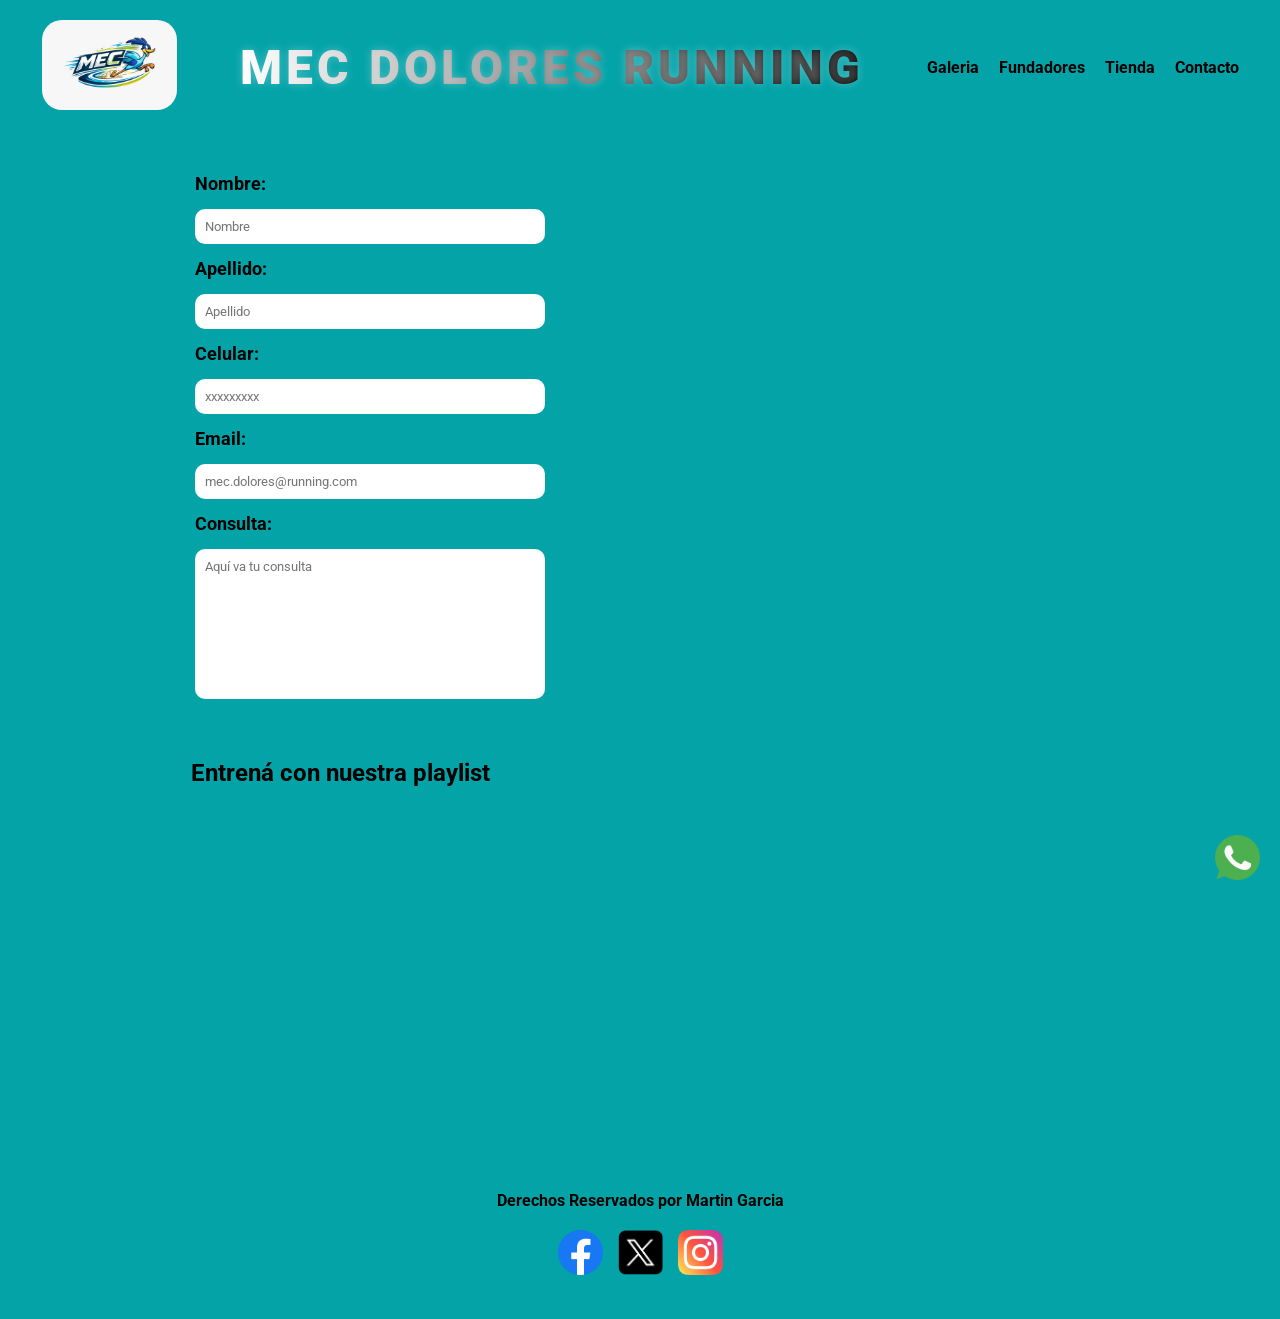
==== commit 5e793b16: "Correcciones" ====
--- a/assets/pages/contacto.html
+++ b/assets/pages/contacto.html
@@ -28,7 +28,7 @@
                     <a href="../../assets/pages/galeria.html">Galeria</a>
                 </li>
                 <li>
-                    <a href="../../assets/pages/fundadores.html">Quienes Somos</a>
+                    <a href="../../assets/pages/fundadores.html">Fundadores</a>
                 </li>
                 <li>
                     <a href="../../assets/pages/tienda.html">Tienda</a>
--- a/styles/styles.css
+++ b/styles/styles.css
@@ -11,14 +11,18 @@
 body {
   background-color: rgb(3, 163, 168);
   overflow-x: hidden;
-}
-body {
-  zoom: 1.3;
+
+  display: flex;
+  flex-direction: column;
+
+  min-height: 100vh;
 }
 
 main {
   width: 95%;
   margin: auto;
+
+  flex: 1;
 }
 
 /* =========================
@@ -29,36 +33,49 @@
   display: flex;
   justify-content: space-around;
   align-items: center;
+
   padding: 20px;
+
   flex-wrap: wrap;
+
   gap: 20px;
 }
 
 header h1 {
   font-size: 3rem;
+
   font-weight: 900;
+
   text-transform: uppercase;
+
   letter-spacing: 4px;
+
   text-align: center;
 
   background: linear-gradient(90deg, #ffffff, #000000);
+
   -webkit-background-clip: text;
+
   -webkit-text-fill-color: transparent;
 
-  text-shadow: 0 0 10px rgba(255,255,255,0.3);
+  text-shadow: 0 0 10px rgba(255, 255, 255, 0.3);
 
   animation: glow 2s infinite alternate;
 }
 
 .logo {
   height: 90px;
+
   width: auto;
+
   border-radius: 20px;
 }
 
 .navegacion {
   display: flex;
-  align-items: center;
+
+  align-items: center;
+
   gap: 20px;
 }
 
@@ -68,7 +85,9 @@
 
 .navegacion li a {
   color: black;
+
   font-weight: 700;
+
   transition: 0.3s;
 }
 
@@ -82,36 +101,51 @@
 
 footer {
   display: flex;
+
   flex-direction: column;
+
   justify-content: center;
-  align-items: center;
+
+  align-items: center;
+
   gap: 20px;
-  padding: 20px;}
-  footer section {
-  display: flex;
-  gap: 20px;
+
+  padding: 20px;
 }
 
 footer h2 {
   font-size: 1rem;
+
   text-align: center;
 }
 
 footer section {
   display: flex;
+
   gap: 15px;
 }
 
 .rrss {
   height: 45px;
+
   width: auto;
+
+  transition: 0.3s;
+}
+
+.rrss:hover {
+  transform: scale(1.1);
 }
 
 .wats {
   position: fixed;
+
   right: 20px;
+
   bottom: 20px;
+
   z-index: 999;
+
   animation: vibrar 1s infinite;
 }
 
@@ -142,30 +176,60 @@
 }
 
 /* =========================
+ANIMACION TITULO
+========================= */
+
+@keyframes glow {
+  from {
+    transform: scale(1);
+
+    text-shadow: 0 0 10px rgba(0, 0, 0, 0.3);
+  }
+
+  to {
+    transform: scale(1.03);
+
+    text-shadow: 0 0 20px rgba(0, 225, 255, 0.8);
+  }
+}
+
+/* =========================
 HOME
 ========================= */
 
 .main-nav {
   display: flex;
+
   justify-content: center;
-  align-items: center;
+
+  align-items: center;
+
   gap: 40px;
+
   padding: 40px 20px;
+
   flex-wrap: wrap;
 }
 
 .main-nav article {
   display: flex;
+
   flex-direction: column;
-  align-items: center;
+
+  align-items: center;
+
   gap: 15px;
 }
 
 .router {
   width: 420px;
+
   height: 420px;
+
   object-fit: cover;
+
   border-radius: 20px;
+
   transition: 0.3s;
 }
 
@@ -175,6 +239,8 @@
 
 .main-nav h2 {
   color: black;
+
+  font-size: 2rem;
 }
 
 /* =========================
@@ -183,149 +249,280 @@
 
 .main-contact {
   display: flex;
+
   justify-content: center;
-  align-items: center;
+
+  align-items: center;
+
   gap: 40px;
+
   padding: 40px;
+
   flex-wrap: wrap;
 }
 
 .main-contact form {
   display: flex;
+
   flex-direction: column;
+
   gap: 15px;
 }
 
 .main-contact form label {
   font-weight: bold;
+
+  font-size: 1.1rem;
 }
 
 .main-contact form input,
 .main-contact form textarea {
   width: 350px;
+
   padding: 10px;
+
   border: none;
+
   border-radius: 10px;
 }
 
 .main-contact form textarea {
   height: 150px;
+
   resize: none;
 }
 
 .main-contact iframe {
   border-radius: 20px;
-  width: 400px;
-  max-width: 80vw;
+
+  width: 500px;
+
+  max-width: 90vw;
 }
 
 /* =========================
 FUNDADORES
 ========================= */
 
+
 .main-qs {
   display: flex;
+
   justify-content: center;
-  align-items: center;
-  gap: 40px;
-  padding: 40px;
+
+  align-items: center;
+
   flex-wrap: wrap;
-}
-
-.main-qs section {
-  max-width: 600px;
-}
-
-.main-qs section h2 {
-  margin-bottom: 20px;
-}
-
-.main-qs section p {
-  margin-bottom: 15px;
-  line-height: 1.5;
+
+  gap: 50px;
+
+  padding: 50px 20px;
+}
+
+.texto-fundadores {
+  max-width: 650px;
+}
+
+.texto-fundadores h2 {
+  font-size: 2.5rem;
+
+  margin-bottom: 25px;
+
+  color: white;
+}
+
+.texto-fundadores p {
+  font-size: 1.1rem;
+
+  line-height: 1.8;
+
+  margin-bottom: 18px;
+}
+
+.final {
+  font-weight: bold;
+
+  font-size: 1.3rem;
 }
 
 .fundadores {
-  width: 350px;
-  border-radius: 20px;
+  width: 420px;
+
+  max-width: 90vw;
+
+  border-radius: 25px;
+
+  border: 4px solid black;
+
+  transition: 0.3s;
+}
+
+.fundadores:hover {
+  transform: scale(1.03);
+}
+
+
+/* =========================
+RESPONSIVE
+========================= */
+
+@media (max-width: 768px) {
+
+  .main-qs {
+    flex-direction: column;
+
+    text-align: center;
+  }
+
+  .texto-fundadores h2 {
+    font-size: 2rem;
+  }
+
+  .texto-fundadores p {
+    font-size: 1rem;
+  }
+
+  .fundadores {
+    width: 90vw;
+  }
 }
 
 /* =========================
 GALERIA
 ========================= */
 
-.gmain {
-  width: 100%;
-  padding: 40px 20px;
-}
-
-.galery {
-  display: grid;
-
-  grid-template-columns: repeat(auto-fit, minmax(280px, 1fr));
-
-  gap: 25px;
-
-  justify-items: center;
-
-  align-items: center;
-}
-
-.galery img {
-  width: 100%;
-
-  max-width: 320px;
-
-  height: 320px;
-
-  object-fit: cover;
-
-  border-radius: 20px;
-
-  border: 3px solid black;
-
-  transition: 0.3s;
-}
-
-.galery img:hover {
-  transform: scale(1.03);
-}
-
+.gmain{
+
+    padding: 40px 20px;
+
+}
+
+.gmain h2{
+
+    text-align: center;
+
+    font-size: 2.5rem;
+
+    margin-bottom: 40px;
+
+}
+
+.galery{
+
+    display: grid;
+
+    grid-template-columns: repeat(auto-fit, minmax(300px, 1fr));
+
+    gap: 30px;
+
+    justify-items: center;
+
+}
+
+.galery img{
+
+    width: 100%;
+
+    max-width: 350px;
+
+    height: 350px;
+
+    object-fit: cover;
+
+    border-radius: 25px;
+
+    border: 4px solid black;
+
+    transition: 0.3s;
+
+    box-shadow: 0 8px 15px rgba(0,0,0,0.3);
+
+}
+
+.galery img:hover{
+
+    transform: scale(1.03);
+
+}
+
+/* =========================
+CELULAR
+========================= */
+
+@media(max-width:768px){
+
+    .galery{
+
+        grid-template-columns: 1fr;
+
+    }
+
+    .galery img{
+
+        max-width: 90vw;
+
+        height: 300px;
+
+    }
+
+}
 /* =========================
 TIENDA
 ========================= */
 
 .main-tienda {
   display: flex;
+
   flex-direction: column;
-  align-items: center;
+
+  align-items: center;
+
   padding: 40px 20px;
 }
 
 .main-tienda h2 {
   margin-bottom: 30px;
+
+  font-size: 2rem;
 }
 
 .camisetas {
   display: flex;
+
   justify-content: center;
+
   gap: 30px;
+
   flex-wrap: wrap;
 }
 
 .camisetas article {
   background-color: white;
+
   border-radius: 20px;
+
   padding: 20px;
+
   text-align: center;
-  width: 300px;
+
+  width: 320px;
+
+  transition: 0.3s;
+}
+
+.camisetas article:hover {
+  transform: scale(1.03);
 }
 
 .img-tienda {
   width: 100%;
+
   height: 300px;
+
   object-fit: cover;
+
   border-radius: 20px;
+
   margin: 15px 0;
 }
 
@@ -335,14 +532,18 @@
 
 .spotify {
   display: flex;
+
   justify-content: center;
-  padding: 40px;
+
+  padding: 20px;
 }
 
 .spotify iframe {
   width: 80vw;
-  max-width: 700px;
-  border-radius: 20px;
+
+  max-width: 600px;
+
+  border-radius: 15px;
 }
 
 /* =========================
@@ -357,17 +558,23 @@
 
   .navegacion {
     flex-wrap: wrap;
+
     justify-content: center;
   }
 
   .router {
-    width: 250px;
-    height: 250px;
+    width: 300px;
+
+    height: 300px;
   }
 
   .main-contact iframe {
     width: 90vw;
   }
+
+  header h1 {
+    font-size: 2.2rem;
+  }
 }
 
 /* =========================
@@ -375,18 +582,30 @@
 ========================= */
 
 @media (max-width: 768px) {
+
+  header {
+    flex-direction: column;
+
+    text-align: center;
+  }
 
   header h1 {
     font-size: 1.5rem;
   }
 
+  .logo {
+    height: 70px;
+  }
+
   .navegacion {
     flex-direction: column;
+
     gap: 10px;
   }
 
   .router {
     width: 90vw;
+
     height: auto;
   }
 
@@ -405,6 +624,7 @@
 
   footer {
     flex-direction: column;
+
     text-align: center;
   }
 
@@ -418,18 +638,11 @@
 
   .galery img {
     max-width: 90vw;
+
     height: auto;
   }
-}
-  @keyframes glow {
-  from {
-    transform: scale(1);
-    text-shadow: 0 0 10px rgba(0, 0, 0, 0.3);
-  }
-
-  to {
-    transform: scale(1.03);
-    text-shadow: 0 0 20px rgba(0, 225, 255, 0.8);
-  }
-}
+
+  .camisetas article {
+    width: 90vw;
+  }
 }
